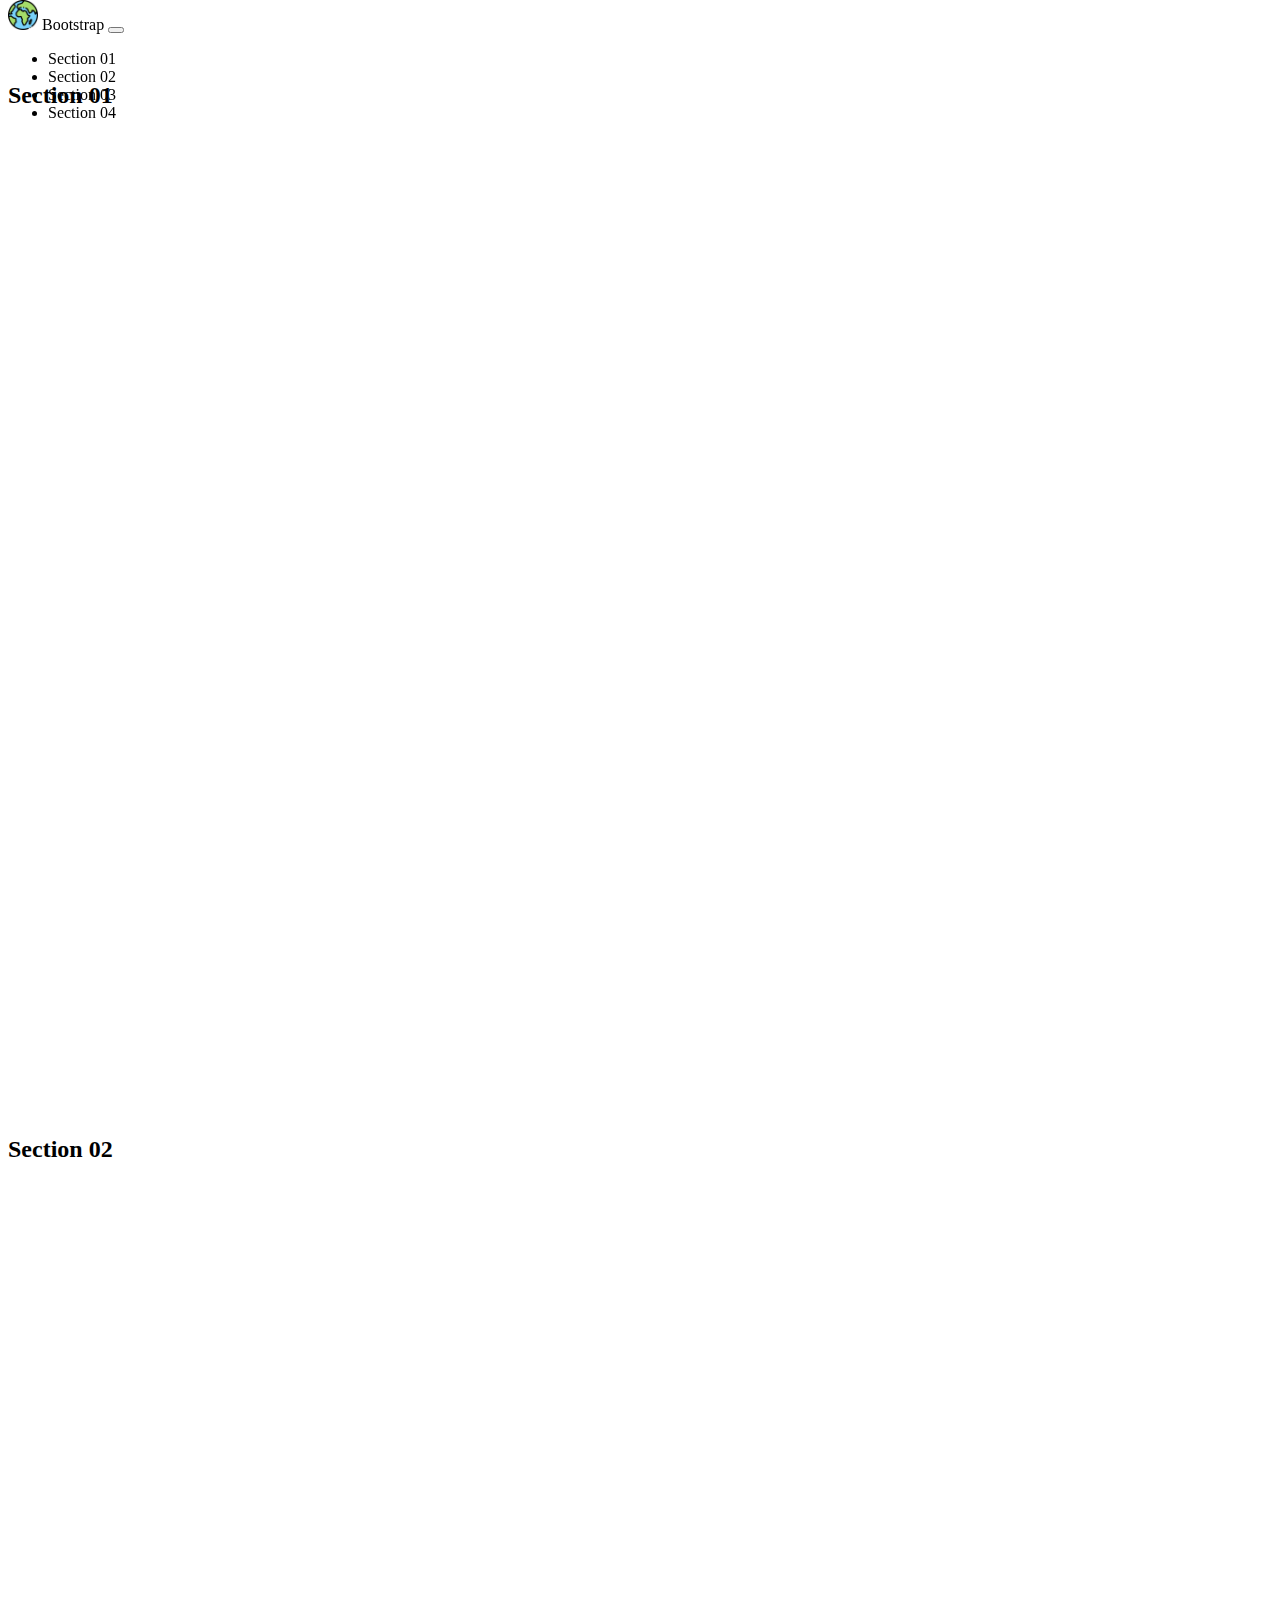
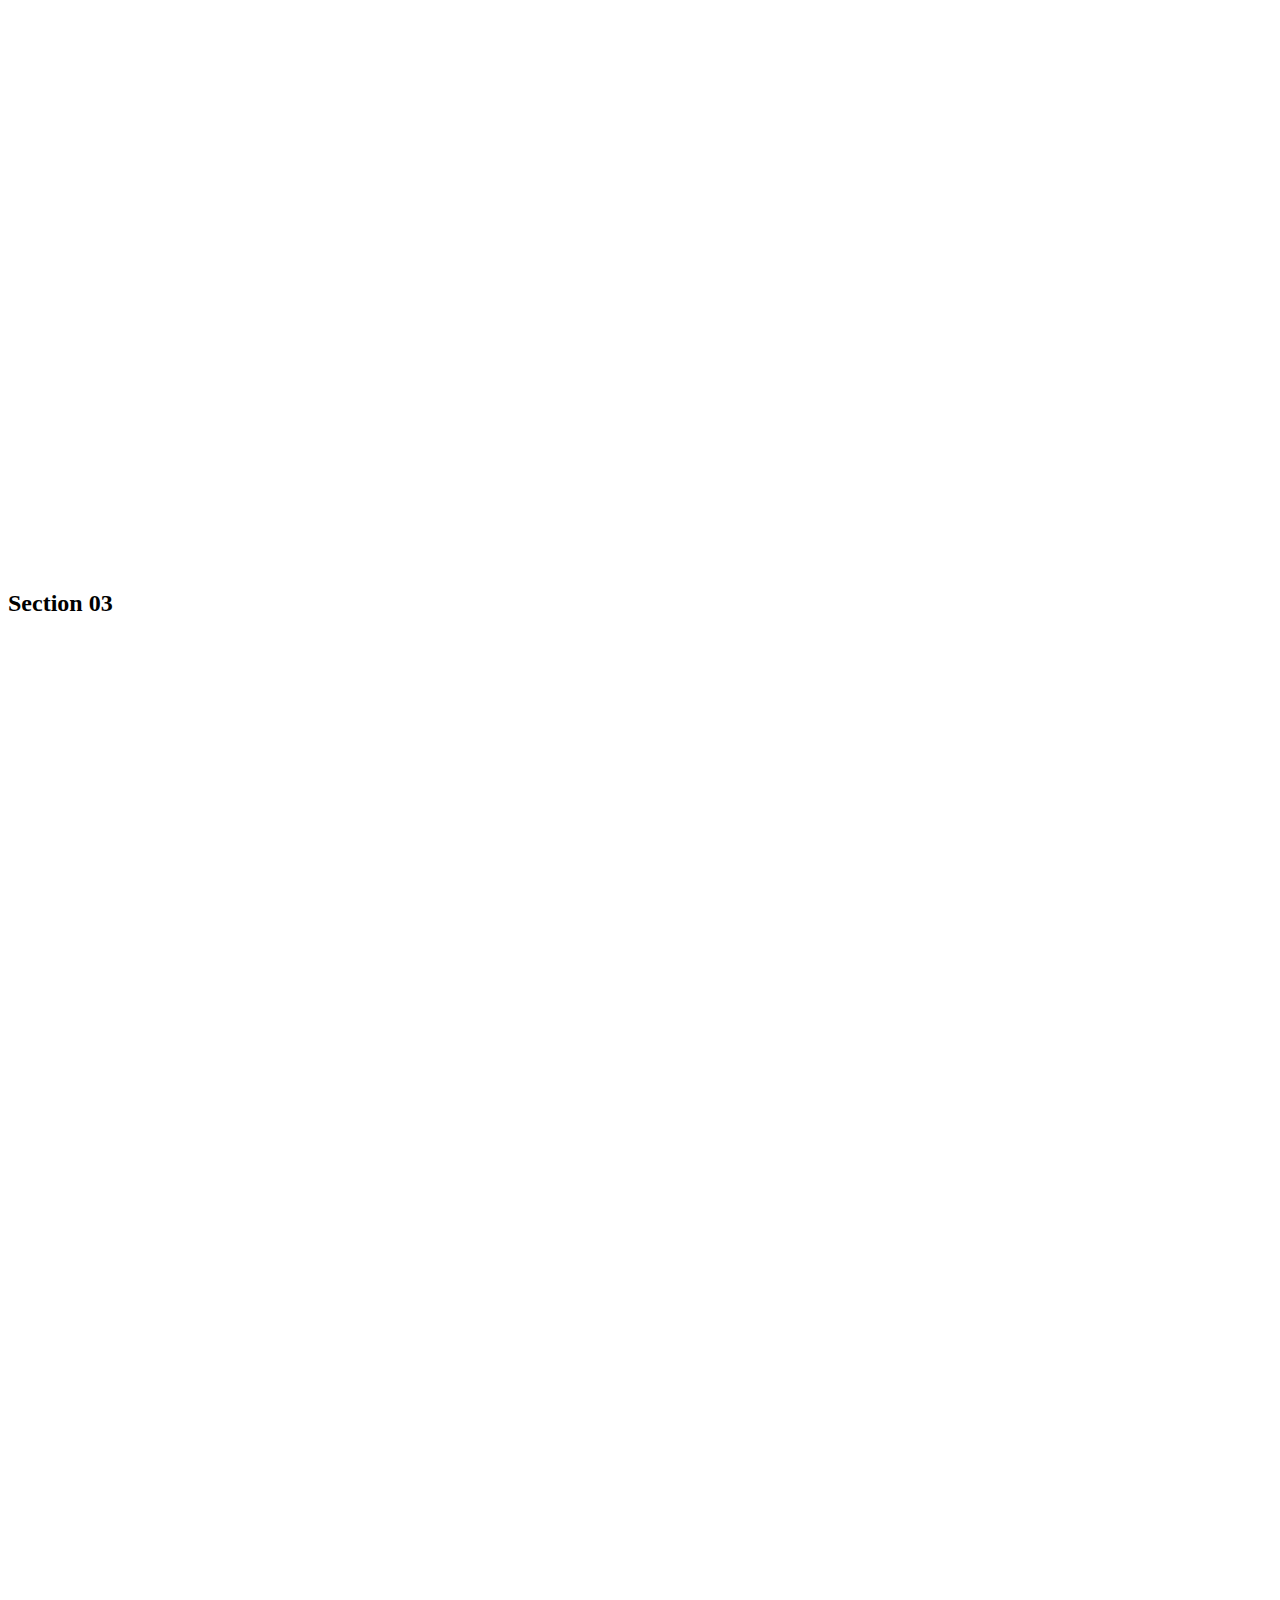
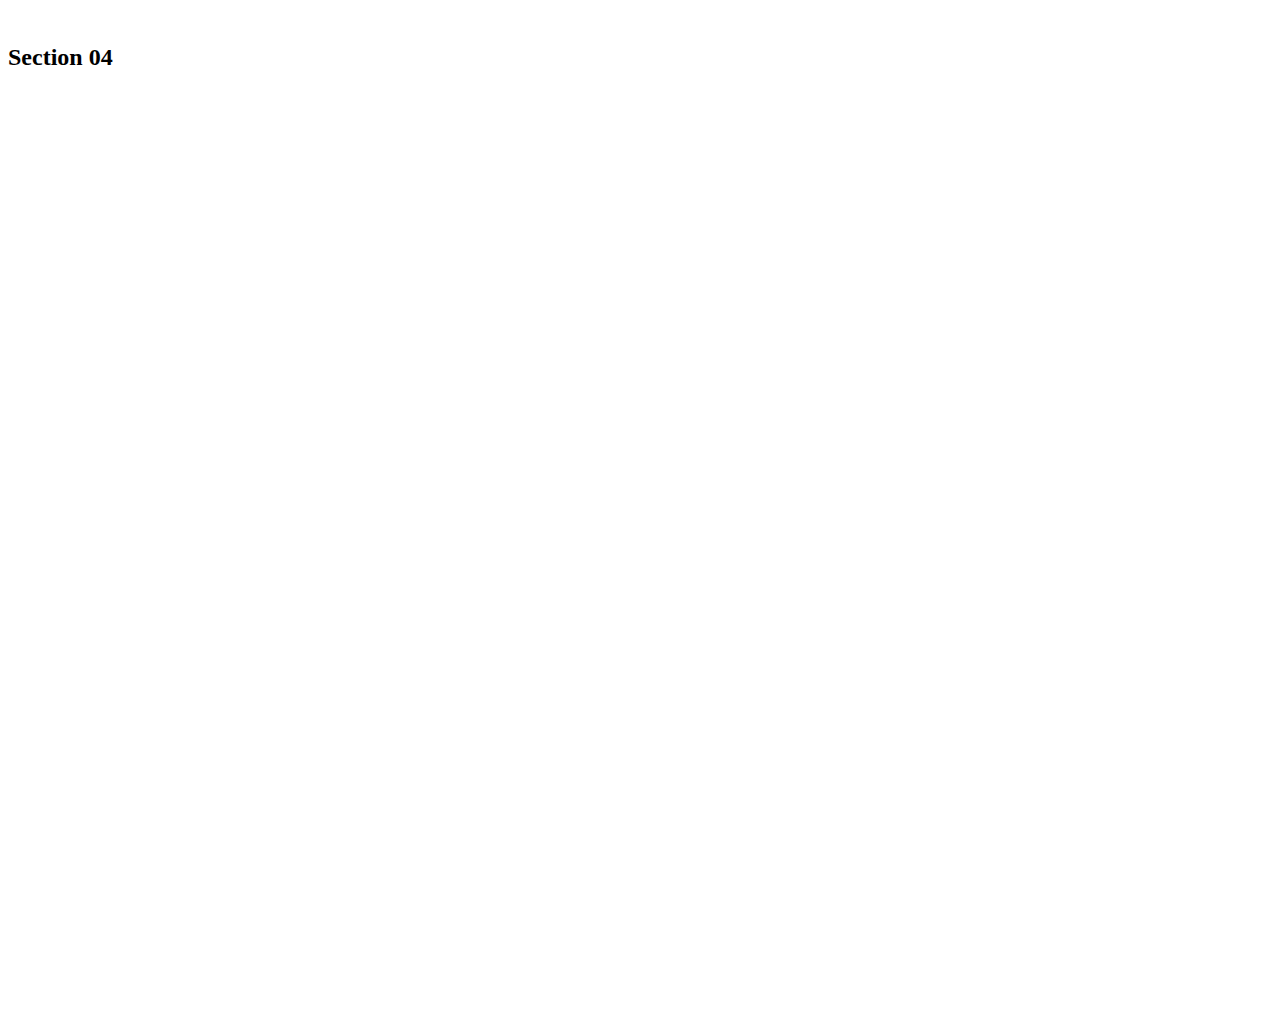
==== Aula03BSAplicada/index.html @ 88f7735b "menu funcional de navegacao na mesma pagina" ====
<!DOCTYPE html>
<html lang="en">
  <head>
    <meta charset="UTF-8" />
    <meta name="viewport" content="width=device-width, initial-scale=1.0" />
    <title>Landing Page - BS</title>
    <link
      href="https://cdn.jsdelivr.net/npm/bootstrap@5.0.2/dist/css/bootstrap.min.css"
      rel="stylesheet"
      integrity="sha384-EVSTQN3/azprG1Anm3QDgpJLIm9Nao0Yz1ztcQTwFspd3yD65VohhpuuCOmLASjC"
      crossorigin="anonymous"
    />
    <script
      src="https://cdn.jsdelivr.net/npm/bootstrap@5.0.2/dist/js/bootstrap.bundle.min.js"
      integrity="sha384-MrcW6ZMFYlzcLA8Nl+NtUVF0sA7MsXsP1UyJoMp4YLEuNSfAP+JcXn/tWtIaxVXM"
      crossorigin="anonymous"
    ></script>
    <style>
      nav {
        position: fixed !important;
        top: 0 !important;
        width: 100% !important;
      }
      a {
        text-decoration: none;
        color: inherit;
      }
      section {
        padding-top: 6vh;
        height: 1000px;
        width: 100%;
      }
      @media (width < 1000px) {
        section {
          height: auto;
          width: 100%;
        }
      }
    </style>
  </head>
  <body>
    <nav class="navbar navbar-expand-lg navbar-light bg-light">
      <div class="container-fluid">
        <a class="navbar-brand" href="#">
          <img
            src="./planet-earth.png"
            alt="Planet"
            width="30"
            height="auto"
            class="d-inline-block align-text-top"
          />
          Bootstrap
        </a>
        <button
          class="navbar-toggler"
          type="button"
          data-bs-toggle="collapse"
          data-bs-target="#navbarNav"
          aria-controls="navbarNav"
          aria-expanded="false"
          aria-label="Toggle navigation"
        >
          <span class="navbar-toggler-icon"></span>
        </button>
        <div class="collapse navbar-collapse" id="navbarNav">
          <ul class="navbar-nav">
            <li class="nav-item">
              <a class="nav-link" href="#s1">Section 01</a>
            </li>
            <li class="nav-item">
              <a class="nav-link" href="#s2">Section 02</a>
            </li>
            <li class="nav-item">
              <a class="nav-link" href="#s3">Section 03</a>
            </li>
            <li class="nav-item">
              <a class="nav-link" href="#s4">Section 04</a>
            </li>
          </ul>
        </div>
      </div>
    </nav>
    <main>
      <section id="s1">
        <h2>Section 01</h2>
      </section>
      <section id="s2">
        <h2>Section 02</h2>
      </section>
      <section id="s3">
        <h2>Section 03</h2>
      </section>
      <section id="s4">
        <h2>Section 04</h2>
      </section>
    </main>
  </body>
</html>
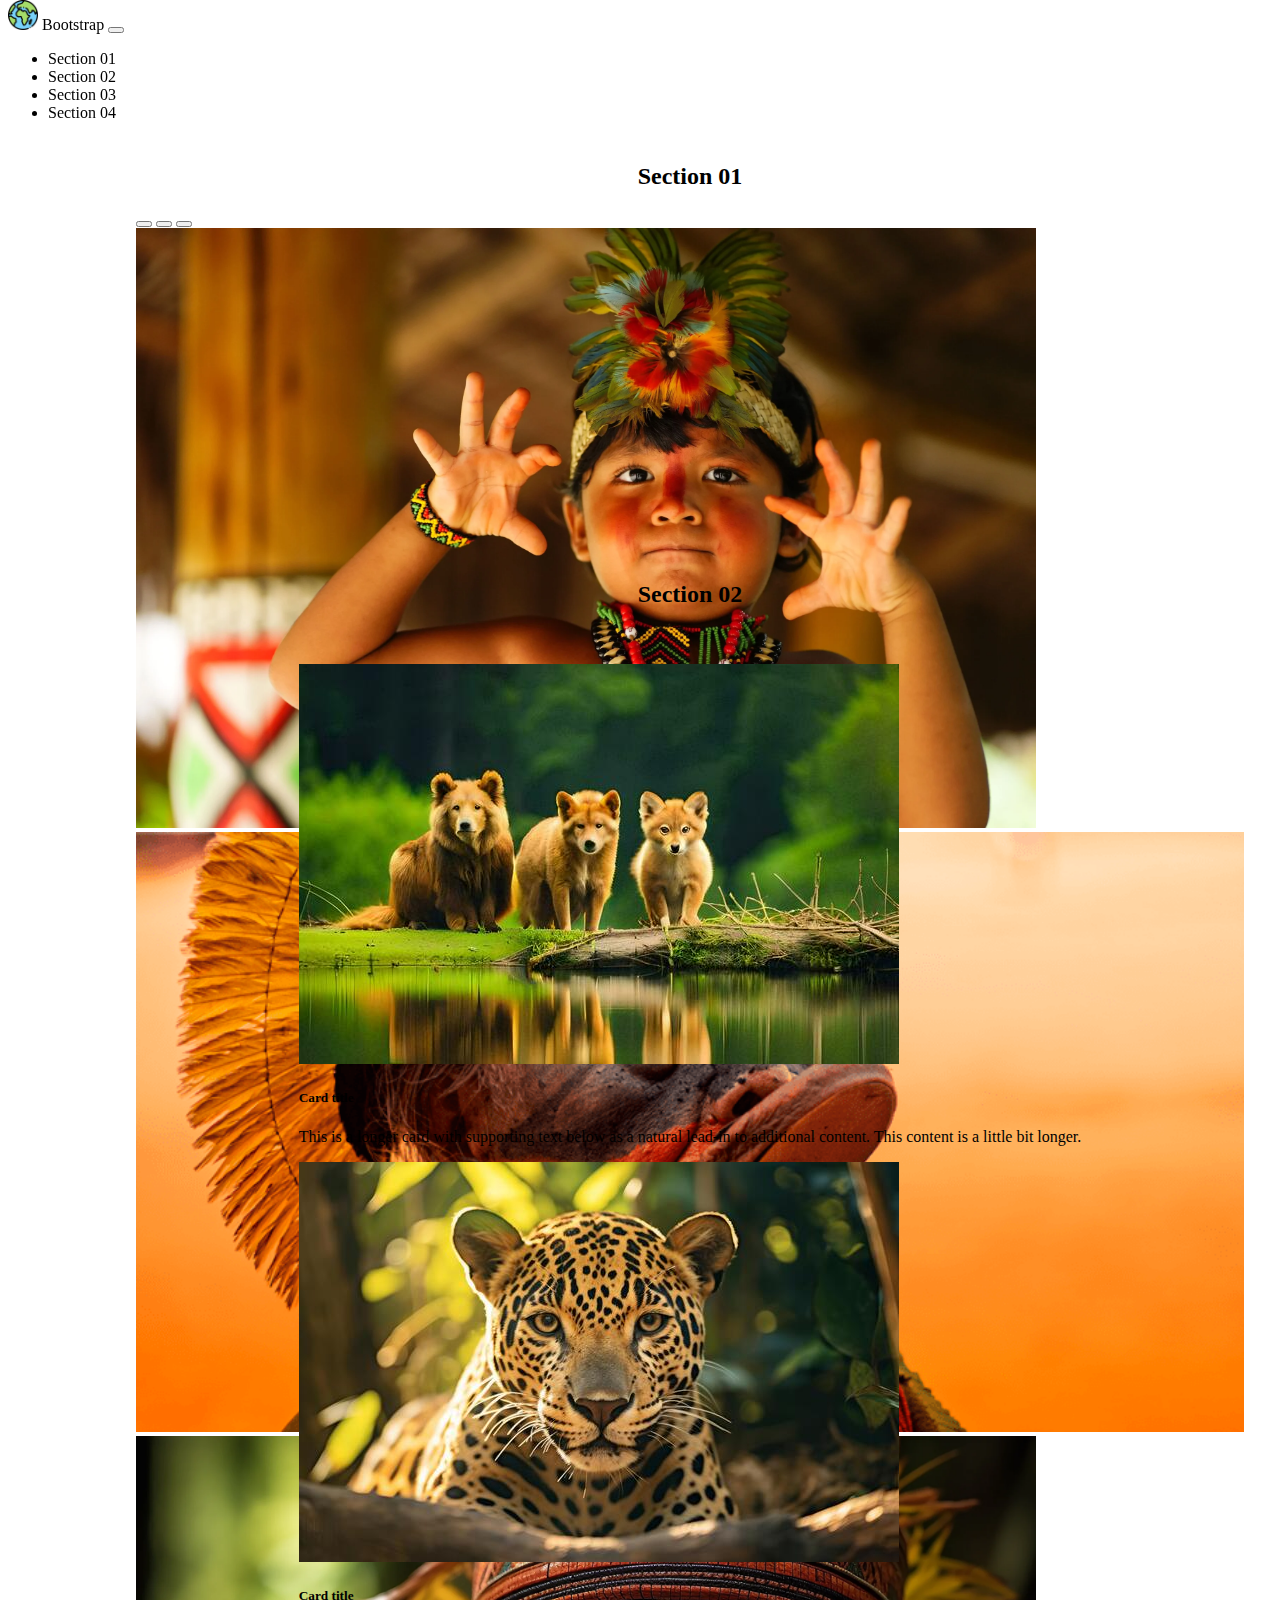
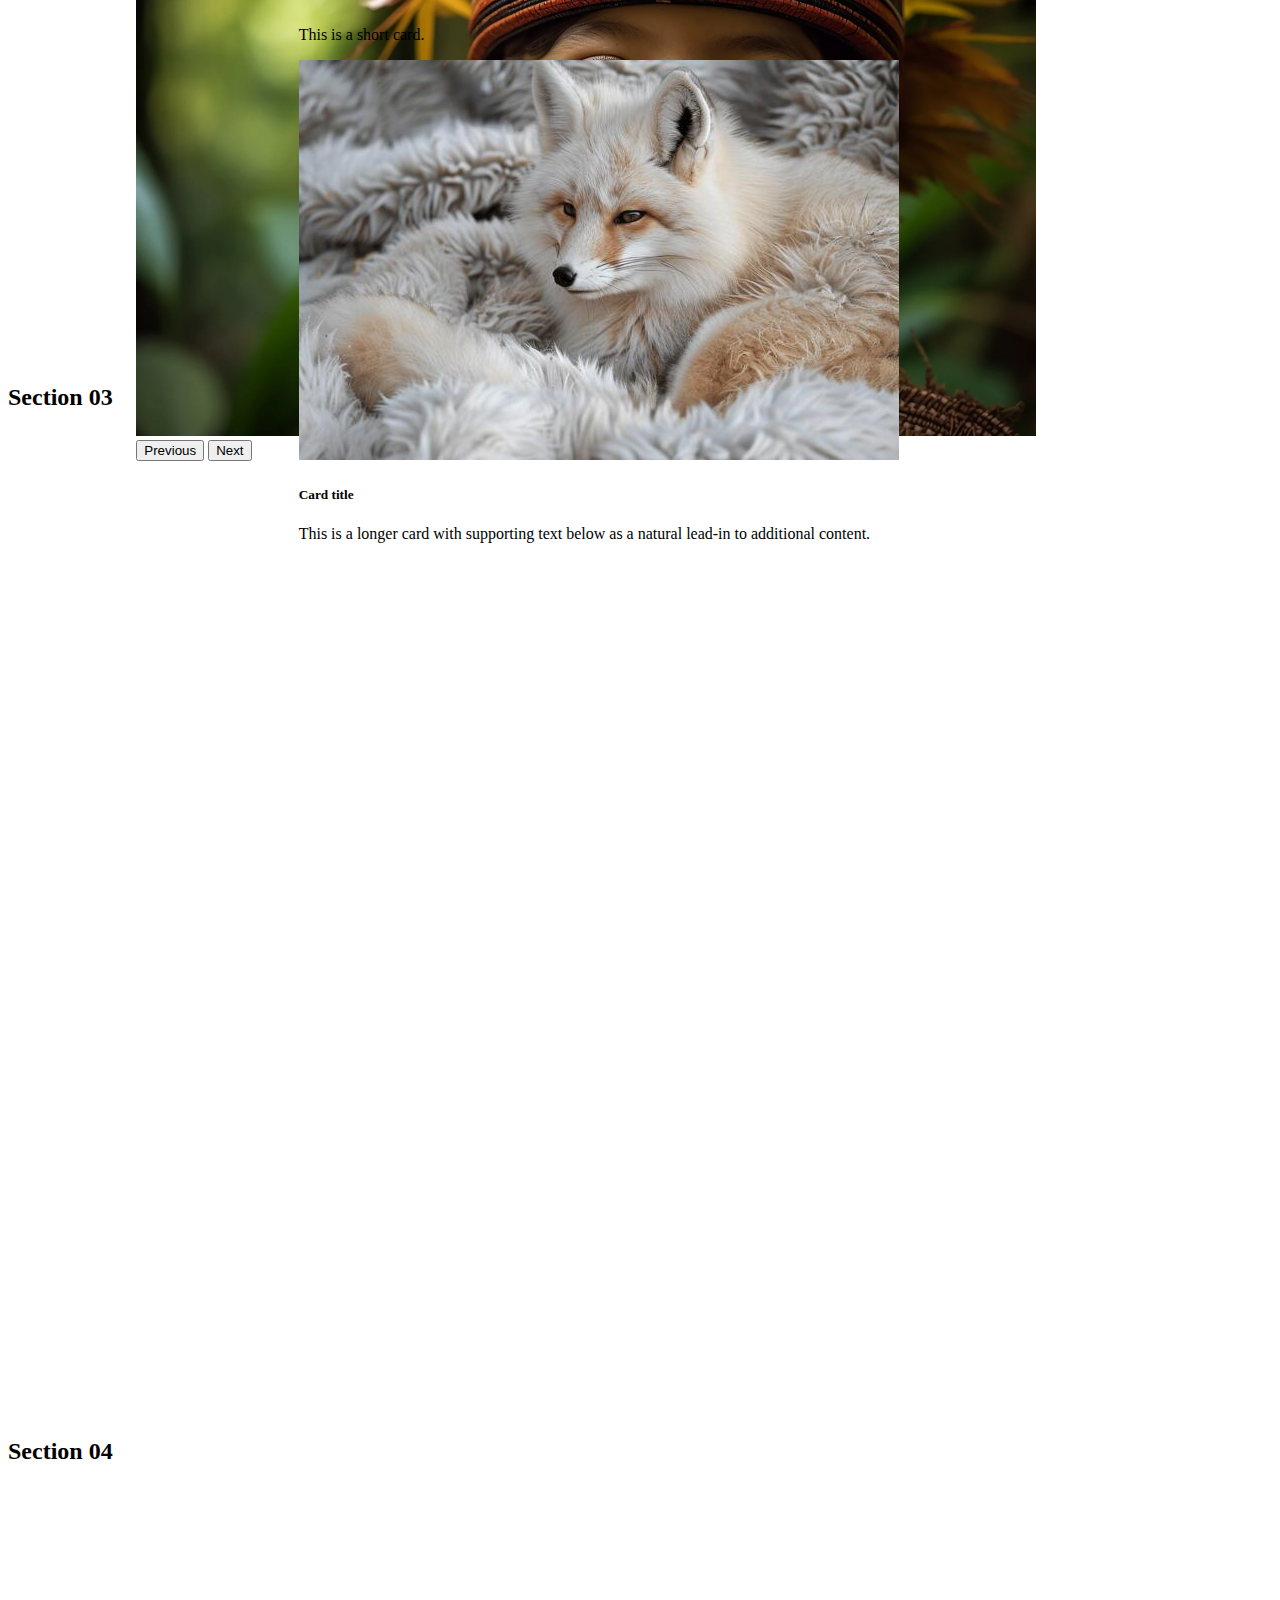
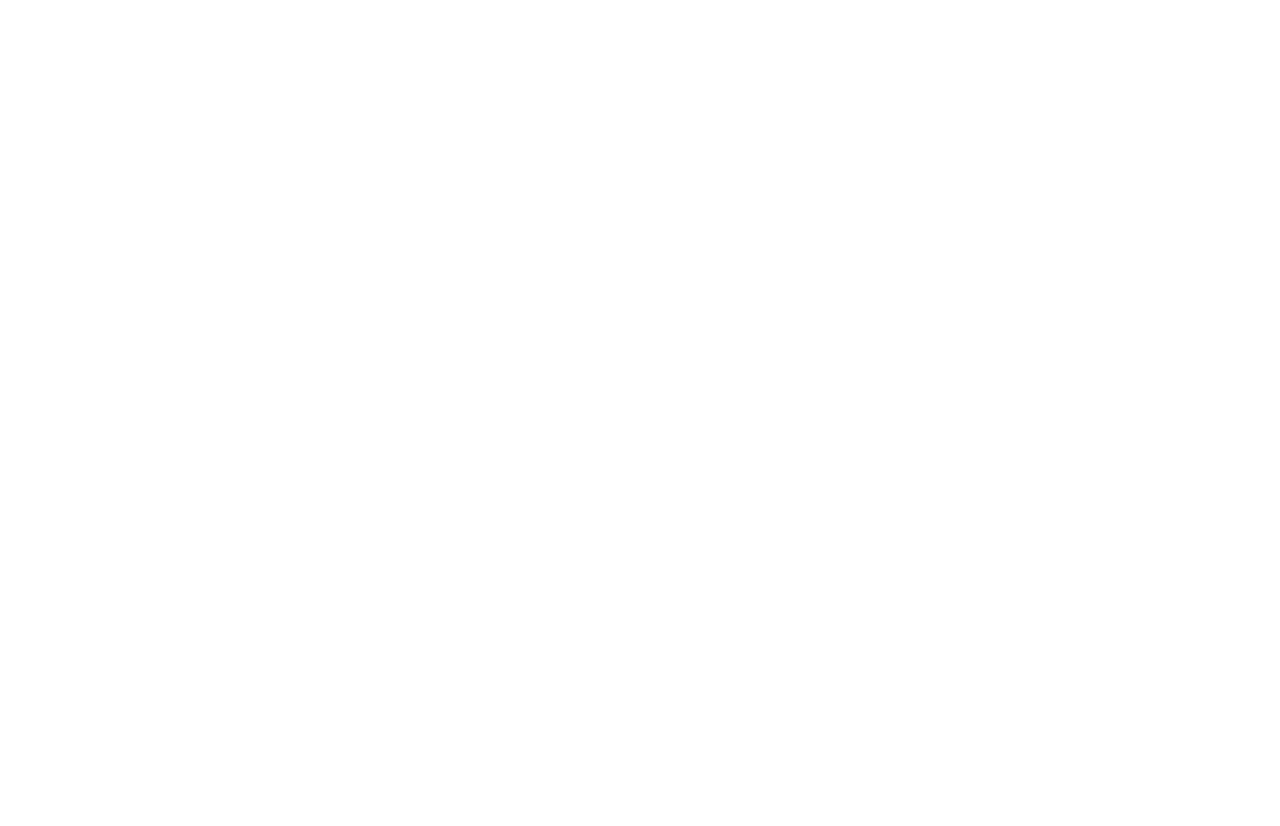
==== commit f3fb4919: "subindo landing" ====
--- a/Aula03BSAplicada/index.html
+++ b/Aula03BSAplicada/index.html
@@ -20,6 +20,7 @@
         position: fixed !important;
         top: 0 !important;
         width: 100% !important;
+        z-index: 999;
       }
       a {
         text-decoration: none;
@@ -29,6 +30,35 @@
         padding-top: 6vh;
         height: 1000px;
         width: 100%;
+      }
+      #s1, #s2{
+        display: flex;
+        flex-direction: column;
+        align-items: center;
+        justify-content: center;
+      }
+      #s1{
+        height: auto;
+        padding: 15vh 50px 0px 50px !important;
+      }
+      #s2{
+        padding: 50px;
+        gap: 4vh;
+      }
+      .carousel{
+        width: auto !important;
+        height: 600px !important;
+      }
+      .carousel-item img{
+        width: auto;
+        height: 600px !important;
+      }
+      .c2{
+        display: flex;
+        flex-direction: column;
+        align-items: center;
+        justify-content: center;
+        width: 900px;
       }
       @media (width < 1000px) {
         section {
@@ -83,9 +113,70 @@
     <main>
       <section id="s1">
         <h2>Section 01</h2>
+        <div class="c2">
+
+            <div id="carouselExampleIndicators" class="carousel slide" data-bs-ride="carousel">
+                <div class="carousel-indicators">
+                  <button type="button" data-bs-target="#carouselExampleIndicators" data-bs-slide-to="0" class="active" aria-current="true" aria-label="Slide 1"></button>
+                  <button type="button" data-bs-target="#carouselExampleIndicators" data-bs-slide-to="1" aria-label="Slide 2"></button>
+                  <button type="button" data-bs-target="#carouselExampleIndicators" data-bs-slide-to="2" aria-label="Slide 3"></button>
+                </div>
+                <div class="carousel-inner">
+                  <div class="carousel-item active">
+                    <img src="./01.webp" class="d-block w-100" alt="...">
+                  </div>
+                  <div class="carousel-item">
+                    <img src="./05.png" class="d-block w-100" alt="...">
+                  </div>
+                  <div class="carousel-item">
+                    <img src="./03.webp" class="d-block w-100" alt="...">
+                  </div>
+                </div>
+                <button class="carousel-control-prev" type="button" data-bs-target="#carouselExampleIndicators" data-bs-slide="prev">
+                  <span class="carousel-control-prev-icon" aria-hidden="true"></span>
+                  <span class="visually-hidden">Previous</span>
+                </button>
+                <button class="carousel-control-next" type="button" data-bs-target="#carouselExampleIndicators" data-bs-slide="next">
+                  <span class="carousel-control-next-icon" aria-hidden="true"></span>
+                  <span class="visually-hidden">Next</span>
+                </button>
+              </div>
+
+        </div>
+      
+      
       </section>
       <section id="s2">
         <h2>Section 02</h2>
+        <div class="row row-cols-1 row-cols-md-3 g-4">
+            <div class="col">
+              <div class="card h-100">
+                <img src="./animal01.jpg" class="card-img-top" alt="...">
+                <div class="card-body">
+                  <h5 class="card-title">Card title</h5>
+                  <p class="card-text">This is a longer card with supporting text below as a natural lead-in to additional content. This content is a little bit longer.</p>
+                </div>
+              </div>
+            </div>
+            <div class="col">
+              <div class="card h-100">
+                <img src="./animal02.jpg" class="card-img-top" alt="...">
+                <div class="card-body">
+                  <h5 class="card-title">Card title</h5>
+                  <p class="card-text">This is a short card.</p>
+                </div>
+              </div>
+            </div>
+            <div class="col">
+              <div class="card h-100">
+                <img src="./animal03.jpeg" class="card-img-top" alt="...">
+                <div class="card-body">
+                  <h5 class="card-title">Card title</h5>
+                  <p class="card-text">This is a longer card with supporting text below as a natural lead-in to additional content.</p>
+                </div>
+              </div>
+            </div>
+          </div>
       </section>
       <section id="s3">
         <h2>Section 03</h2>
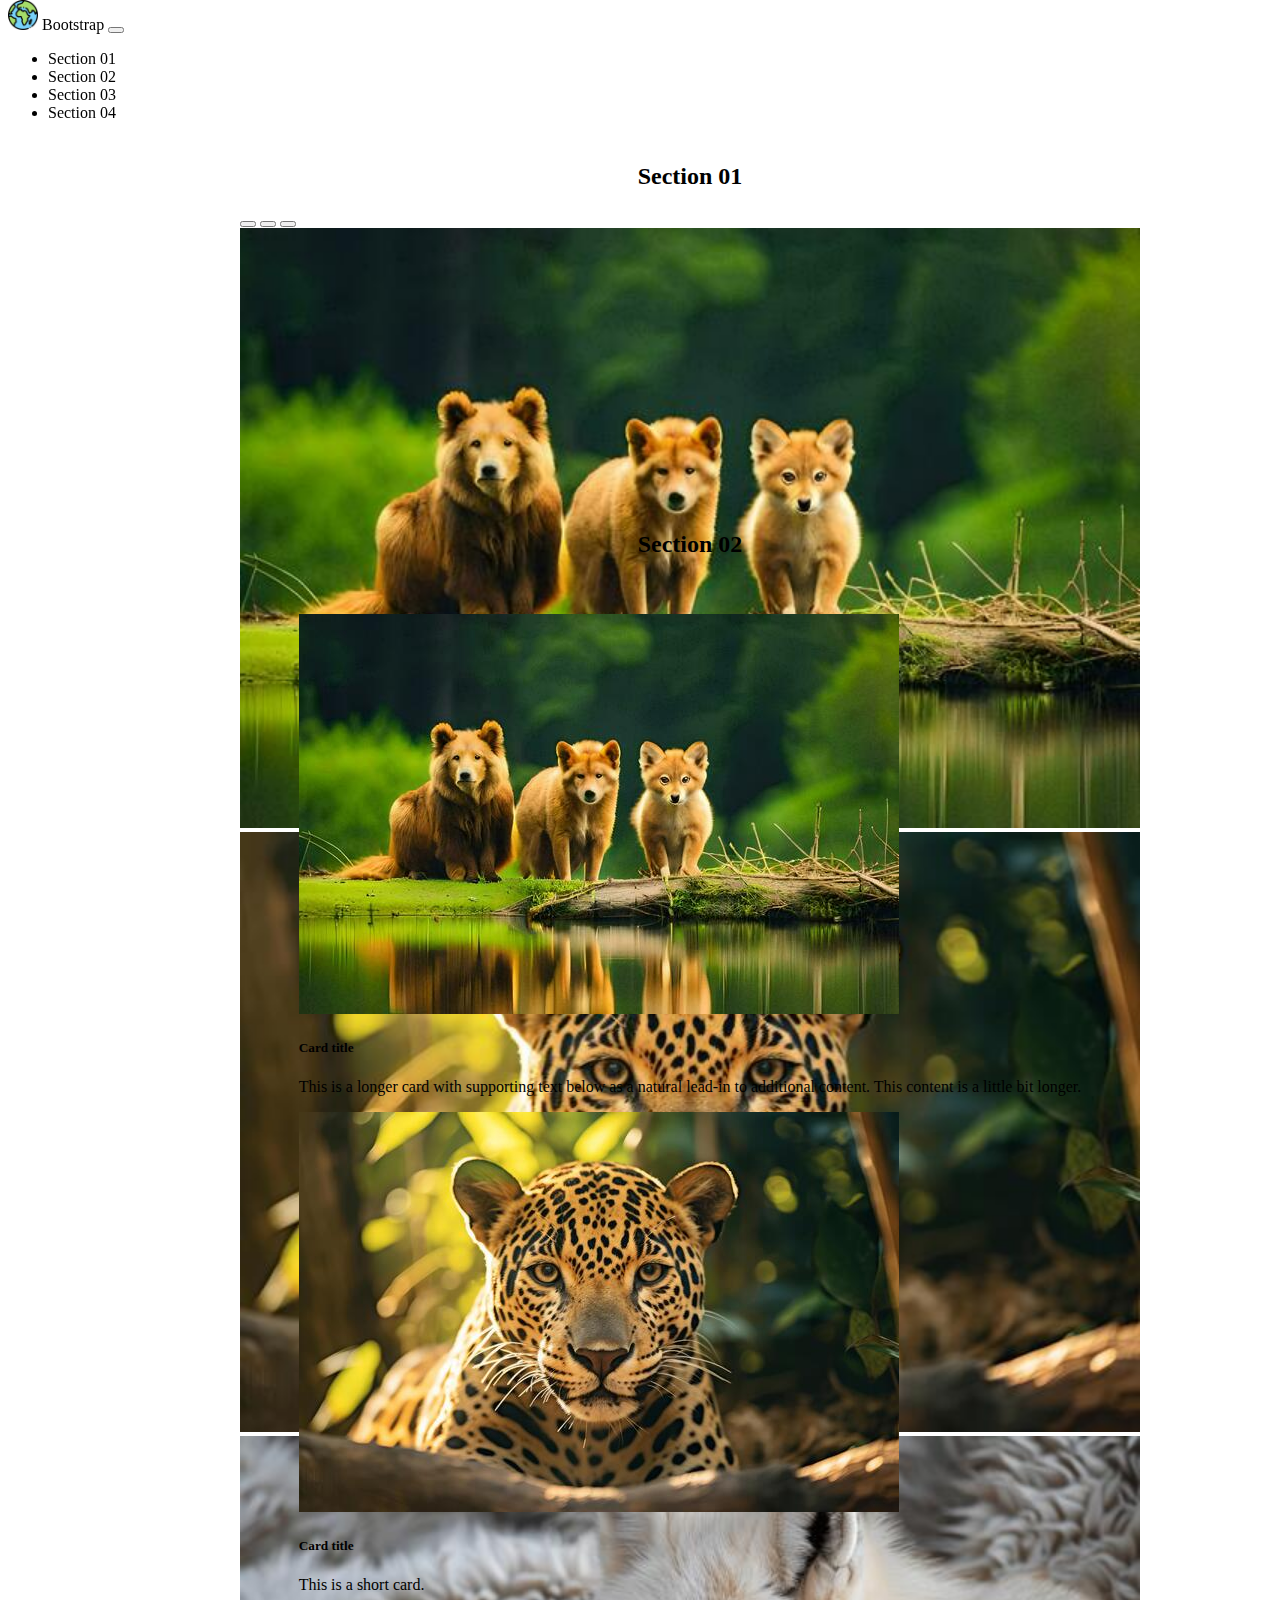
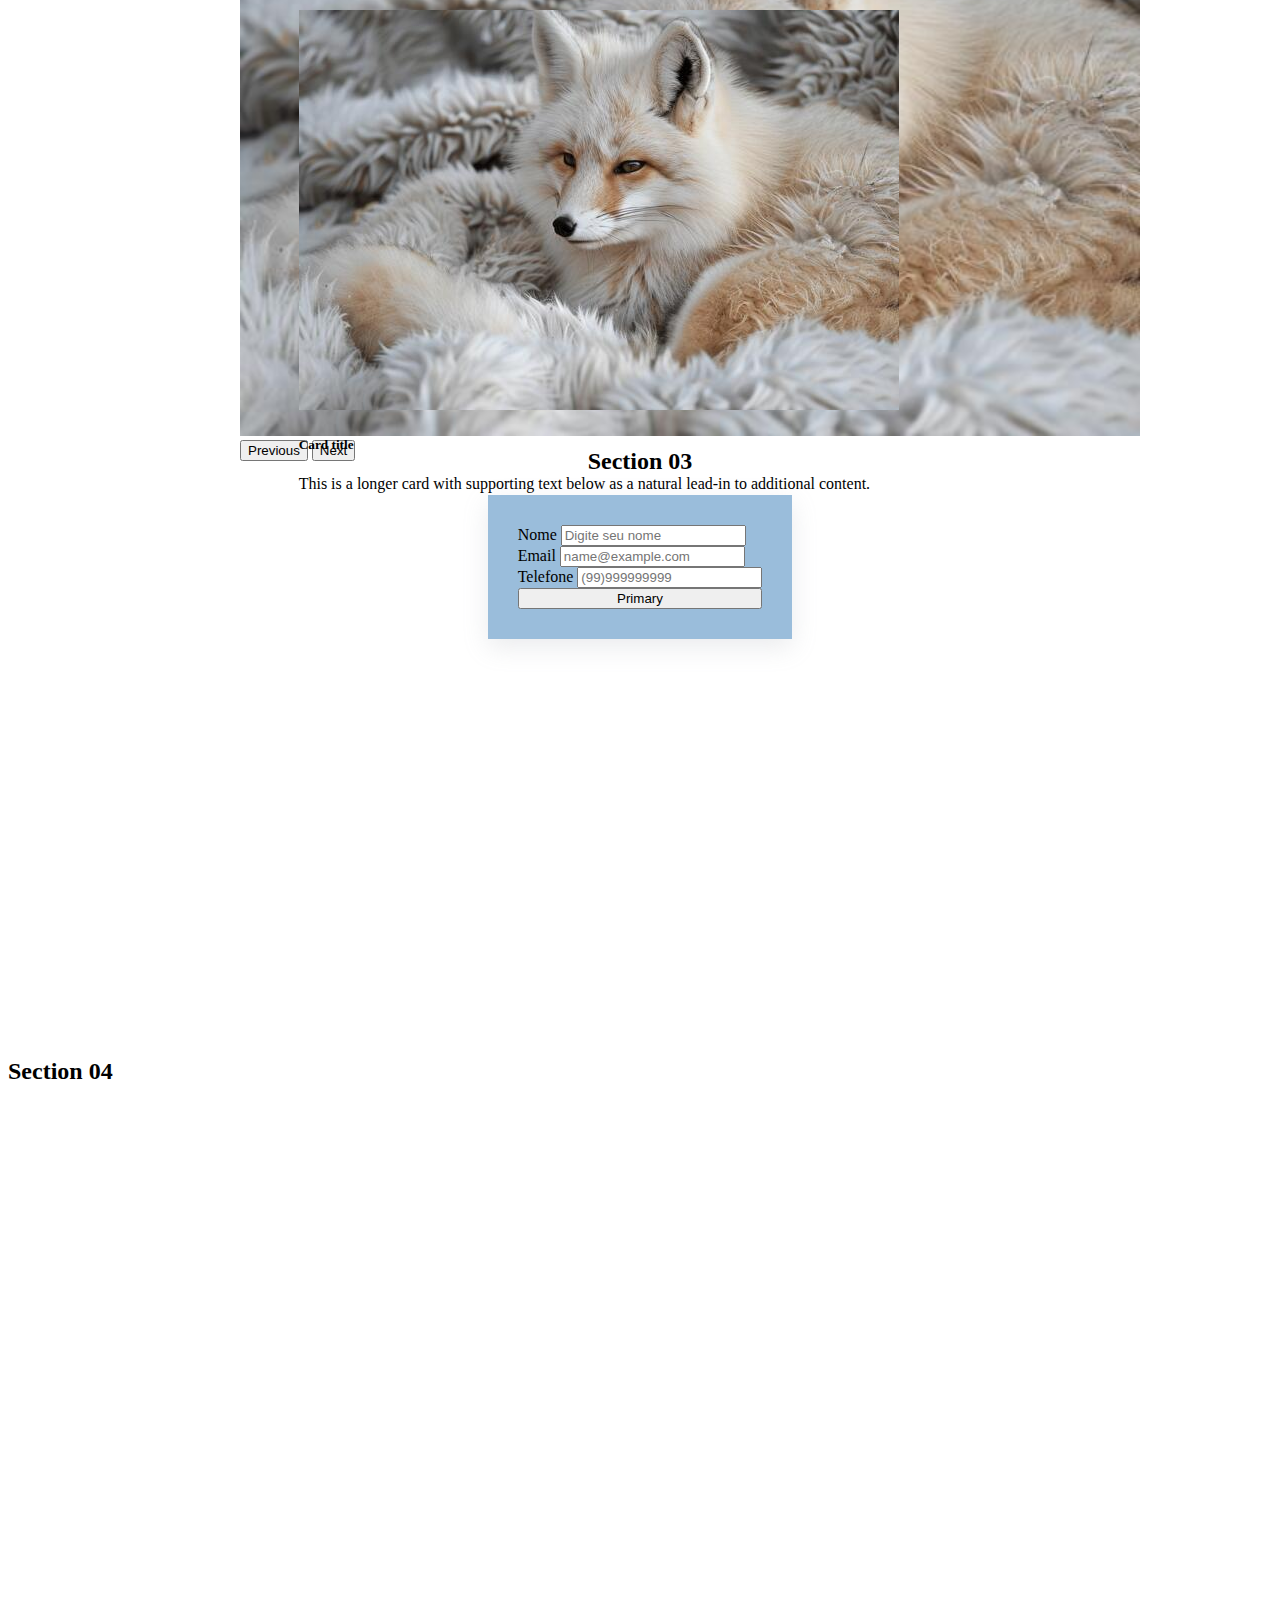
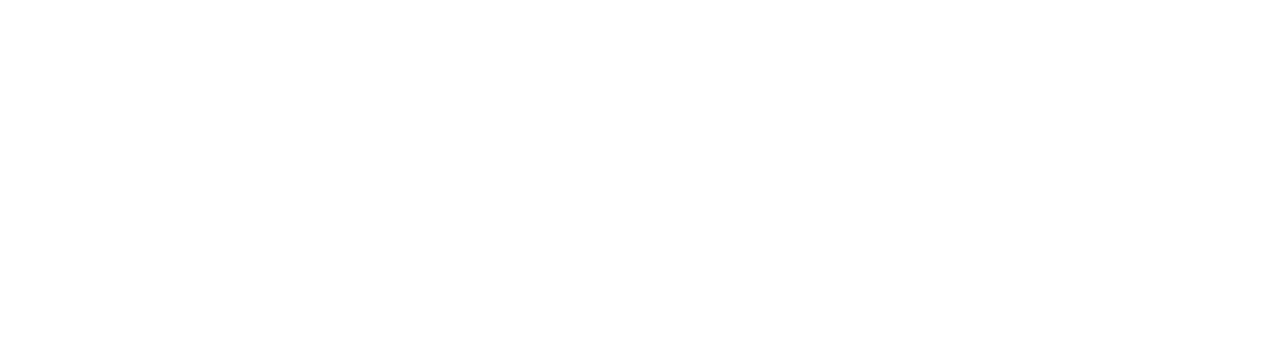
==== commit 7ffd2b30: "opa" ====
--- a/Aula03BSAplicada/index.html
+++ b/Aula03BSAplicada/index.html
@@ -28,10 +28,10 @@
       }
       section {
         padding-top: 6vh;
-        height: 1000px;
+        height: 100vh;
         width: 100%;
       }
-      #s1, #s2{
+      #s1, #s2, #s3{
         display: flex;
         flex-direction: column;
         align-items: center;
@@ -44,6 +44,9 @@
       #s2{
         padding: 50px;
         gap: 4vh;
+      }
+      #s3{
+        margin-top: -20vh;
       }
       .carousel{
         width: auto !important;
@@ -123,13 +126,13 @@
                 </div>
                 <div class="carousel-inner">
                   <div class="carousel-item active">
-                    <img src="./01.webp" class="d-block w-100" alt="...">
+                    <img src="./animal01.jpg" class="d-block w-100" alt="...">
                   </div>
                   <div class="carousel-item">
-                    <img src="./05.png" class="d-block w-100" alt="...">
+                    <img src="./animal02.jpg" class="d-block w-100" alt="...">
                   </div>
                   <div class="carousel-item">
-                    <img src="./03.webp" class="d-block w-100" alt="...">
+                    <img src="./animal03.jpeg" class="d-block w-100" alt="...">
                   </div>
                 </div>
                 <button class="carousel-control-prev" type="button" data-bs-target="#carouselExampleIndicators" data-bs-slide="prev">
@@ -180,6 +183,21 @@
       </section>
       <section id="s3">
         <h2>Section 03</h2>
+        <form style="width: auto; padding: 30px; background-color: rgba(116, 164, 206, 0.727);box-shadow: rgba(149, 157, 165, 0.2) 0px 8px 24px;" action="">
+            <div class="mb-3">
+                <label for="exampleFormControlInput1" class="form-label">Nome</label>
+                <input type="text" class="form-control" id="exampleFormControlInput1" placeholder="Digite seu nome" required>
+              </div>
+              <div class="mb-3">
+                <label for="exampleFormControlInput1" class="form-label">Email</label>
+                <input type="email" class="form-control" id="exampleFormControlInput1" placeholder="name@example.com" required>
+              </div>
+              <div class="mb-3">
+                <label for="exampleFormControlInput1" class="form-label">Telefone</label>
+                <input type="number" class="form-control" id="exampleFormControlInput1" placeholder="(99)999999999" required>
+              </div>
+              <button style="width: 100%;" type="button" class="btn btn-primary">Primary</button>
+        </form>
       </section>
       <section id="s4">
         <h2>Section 04</h2>
